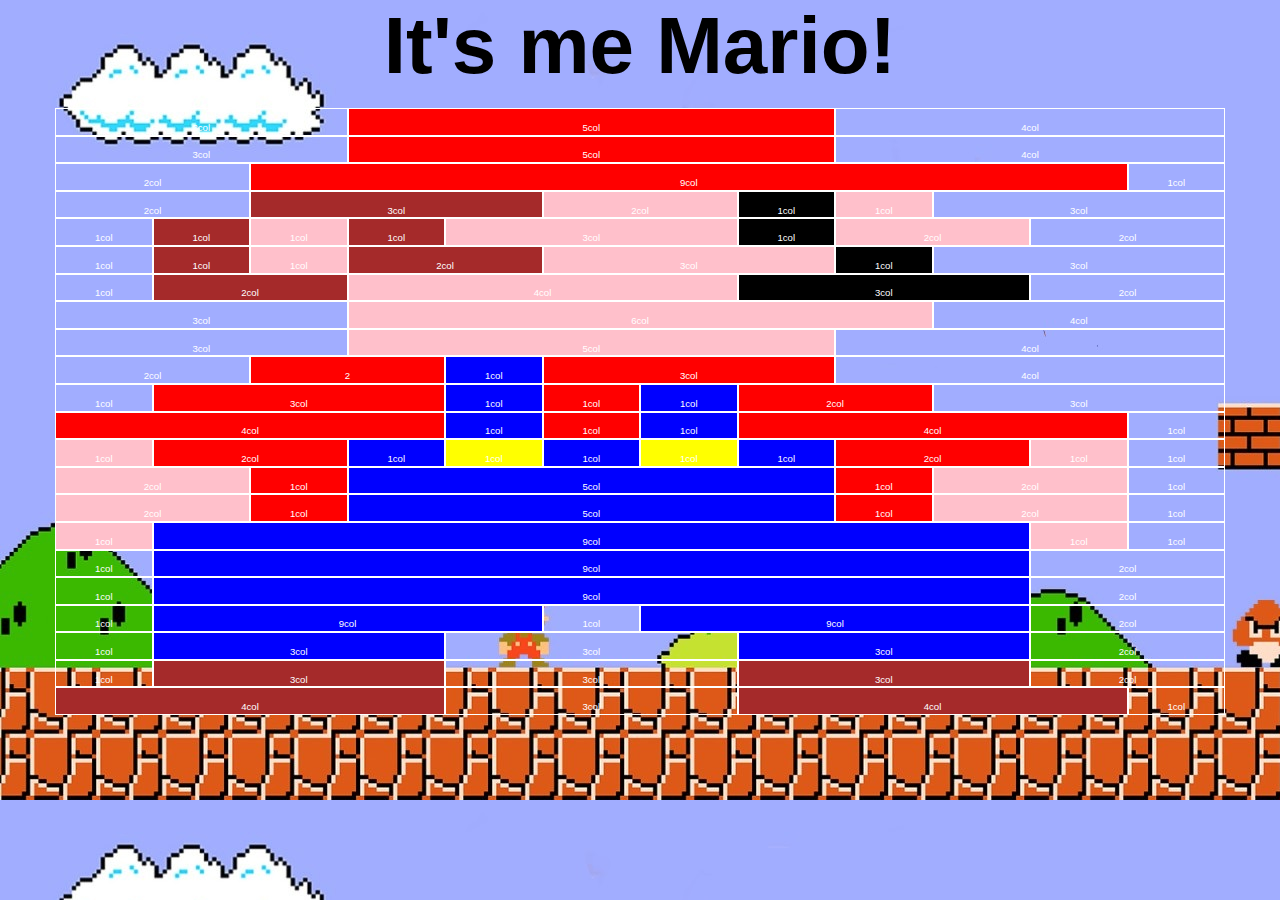
==== bonus.html @ 76bd0d5a "Bonus" ====
<!DOCTYPE html>
<html lang="en">

<head>
    <meta charset="UTF-8">
    <meta name="viewport" content="width=device-width, initial-scale=1.0">
    <title>Bonus </title>
    <link rel="stylesheet" href="./Fogli CSS/12bool-bonus.css">
    <link rel="stylesheet" href="./Fogli CSS/style-bonus.css">
</head>

<body>
    <header>
        <h1>It's me Mario!</h1>
    </header>

    <main>
        <div class="container">
            <!-- 1 row -->
            <div class="row">
                <div class="col-xs-3">
                    <div class="box">3col</div>
                </div>
                <div class="col-xs-5" style="background-color:red">
                    <div class="box">5col</div>
                </div>
                <div class="col-xs-4">
                    <div class="box">4col</div>
                </div>
            </div>
            <!-- 1 bis row -->
            <div class="row">
                <div class="col-xs-3">
                    <div class="box">3col</div>
                </div>
                <div class="col-xs-5" style="background-color:red">
                    <div class="box">5col</div>
                </div>
                <div class="col-xs-4">
                    <div class="box">4col</div>
                </div>
            </div>
            <!-- 2 row -->
            <div class="row">
                <div class="col-xs-2">
                    <div class="box">2col</div>
                </div>
                <div class="col-xs-9" style="background-color:red">
                    <div class="box">9col</div>
                </div>
                <div class="col-xs-1">
                    <div class="box">1col</div>
                </div>
            </div>
            <!-- 3 row -->
            <div class="row">
                <div class="col-xs-2">
                    <div class="box">2col</div>
                </div>
                <div class="col-xs-3" style="background-color:brown">
                    <div class="box">3col</div>
                </div>
                <div class="col-xs-2" style="background-color:pink">
                    <div class="box">2col</div>
                </div>
                <div class="col-xs-1" style="background-color:black">
                    <div class="box">1col</div>
                </div>
                <div class="col-xs-1" style="background-color:pink">
                    <div class="box">1col</div>
                </div>
                <div class="col-xs-3">
                    <div class="box">3col</div>
                </div>
            </div>
            <!-- 4 row -->
            <div class="row">
                <div class="col-xs-1">
                    <div class="box">1col</div>
                </div>
                <div class="col-xs-1" style="background-color:brown">
                    <div class="box">1col</div>
                </div>
                <div class="col-xs-1" style="background-color:pink">
                    <div class="box">1col</div>
                </div>
                <div class="col-xs-1" style="background-color:brown">
                    <div class="box">1col</div>
                </div>
                <div class="col-xs-3" style="background-color:pink">
                    <div class="box">3col</div>
                </div>
                <div class="col-xs-1" style="background-color:black">
                    <div class="box">1col</div>
                </div>
                <div class="col-xs-2" style="background-color:pink">
                    <div class="box">2col</div>
                </div>
                <div class="col-xs-2">
                    <div class="box">2col</div>
                </div>
            </div>
            <!-- 5 row -->
            <div class="row">
                <div class="col-xs-1">
                    <div class="box">1col</div>
                </div>
                <div class="col-xs-1" style="background-color:brown">
                    <div class="box">1col</div>
                </div>
                <div class="col-xs-1" style="background-color:pink">
                    <div class="box">1col</div>
                </div>
                <div class="col-xs-2" style="background-color:brown">
                    <div class="box">2col</div>
                </div>
                <div class="col-xs-3" style="background-color:pink">
                    <div class="box">3col</div>
                </div>
                <div class="col-xs-1" style="background-color:black">
                    <div class="box">1col</div>
                </div>
                <div class="col-xs-3">
                    <div class="box">3col</div>
                </div>
            </div>
            <!-- 6 row -->
            <div class="row">
                <div class="col-xs-1">
                    <div class="box">1col</div>
                </div>
                <div class="col-xs-2" style="background-color:brown">
                    <div class="box">2col</div>
                </div>
                <div class="col-xs-4" style="background-color:pink">
                    <div class="box">4col</div>
                </div>
                <div class="col-xs-3" style="background-color:black">
                    <div class="box">3col</div>
                </div>
                <div class="col-xs-2">
                    <div class="box">2col</div>
                </div>
            </div>
            <!-- 7 row -->
            <div class="row">
                <div class="col-xs-3">
                    <div class="box">3col</div>
                </div>
                <div class="col-xs-6" style="background-color:pink">
                    <div class=" box">6col</div>
                </div>
                <div class="col-xs-3">
                    <div class="box">4col</div>
                </div>
            </div>
            <!-- 8 row -->
            <div class="row">
                <div class="col-xs-3">
                    <div class="box">3col</div>
                </div>
                <div class="col-xs-5" style="background-color:pink">
                    <div class=" box">5col</div>
                </div>
                <div class="col-xs-4">
                    <div class="box">4col</div>
                </div>
            </div>
            <!-- 9 row -->
            <div class="row">
                <div class="col-xs-2">
                    <div class="box">2col</div>
                </div>
                <div class="col-xs-2" style="background-color:red">
                    <div class="box">2</div>
                </div>
                <div class="col-xs-1" style="background-color:blue">
                    <div class="box">1col</div>
                </div>
                <div class="col-xs-3" style="background-color:red">
                    <div class="box">3col</div>
                </div>
                <div class="col-xs-4">
                    <div class="box">4col</div>
                </div>
            </div>
            <!-- 10 row -->
            <div class="row">
                <div class="col-xs-1">
                    <div class="box">1col</div>
                </div>
                <div class="col-xs-3" style="background-color:red">
                    <div class="box">3col</div>
                </div>
                <div class="col-xs-1" style="background-color:blue">
                    <div class="box">1col</div>
                </div>
                <div class="col-xs-1" style="background-color:red">
                    <div class="box">1col</div>
                </div>
                <div class="col-xs-1" style="background-color:blue">
                    <div class="box">1col</div>
                </div>
                <div class="col-xs-2" style="background-color:red">
                    <div class="box">2col</div>
                </div>
                <div class="col-xs-3">
                    <div class="box">3col</div>
                </div>
            </div>
            <!-- 11 row -->
            <div class="row">
                <div class="col-xs-4" style="background-color:red">
                    <div class="box">4col</div>
                </div>
                <div class="col-xs-1" style="background-color:blue">
                    <div class="box">1col</div>
                </div>
                <div class="col-xs-1" style="background-color:red">
                    <div class="box">1col</div>
                </div>
                <div class="col-xs-1" style="background-color:blue">
                    <div class="box">1col</div>
                </div>
                <div class="col-xs-4" style="background-color:red">
                    <div class="box">4col</div>
                </div>
                <div class="col-xs-1">
                    <div class="box">1col</div>
                </div>
            </div>
            <!-- 12 row -->
            <div class="row">
                <div class="col-xs-1" style="background-color:pink">
                    <div class="box">1col</div>
                </div>
                <div class="col-xs-2" style="background-color:red">
                    <div class="box">2col</div>
                </div>
                <div class="col-xs-1" style="background-color:blue">
                    <div class="box">1col</div>
                </div>
                <div class="col-xs-1" style="background-color:yellow">
                    <div class="box">1col</div>
                </div>
                <div class="col-xs-1" style="background-color:blue">
                    <div class="box">1col</div>
                </div>
                <div class="col-xs-1" style="background-color:yellow">
                    <div class="box">1col</div>
                </div>
                <div class="col-xs-1" style="background-color:blue">
                    <div class="box">1col</div>
                </div>
                <div class="col-xs-2" style="background-color:red">
                    <div class="box">2col</div>
                </div>
                <div class="col-xs-1" style="background-color:pink">
                    <div class="box">1col</div>
                </div>
                <div class="col-xs-1">
                    <div class="box">1col</div>
                </div>

            </div>

            <!-- 13 row -->
            <div class="row">
                <div class="col-xs-2" style="background-color:pink">
                    <div class="box">2col</div>
                </div>
                <div class="col-xs-1" style="background-color:red">
                    <div class="box">1col</div>
                </div>
                <div class="col-xs-5" style="background-color:blue">
                    <div class="box">5col</div>
                </div>
                <div class="col-xs-1" style="background-color:red">
                    <div class="box">1col</div>
                </div>
                <div class="col-xs-2" style="background-color:pink">
                    <div class="box">2col</div>
                </div>
                <div class="col-xs-1">
                    <div class="box">1col</div>
                </div>

            </div>

            <!-- 14 row -->
            <div class="row">
                <div class="col-xs-2" style="background-color:pink">
                    <div class="box">2col</div>
                </div>
                <div class="col-xs-1" style="background-color:red">
                    <div class="box">1col</div>
                </div>
                <div class="col-xs-5" style="background-color:blue">
                    <div class="box">5col</div>
                </div>
                <div class="col-xs-1" style="background-color:red">
                    <div class="box">1col</div>
                </div>
                <div class="col-xs-2" style="background-color:pink">
                    <div class="box">2col</div>
                </div>
                <div class="col-xs-1">
                    <div class="box">1col</div>
                </div>

            </div>

            <!-- 16 row -->
            <div class="row">
                <div class="col-xs-1" style="background-color:pink">
                    <div class="box">1col</div>
                </div>
                <div class="col-xs-9" style="background-color:blue">
                    <div class="box">9col</div>
                </div>
                <div class="col-xs-1" style="background-color:pink">
                    <div class="box">1col</div>
                </div>
                <div class="col-xs-1">
                    <div class="box">1col</div>
                </div>
            </div>
            <!-- 16 bis row -->
            <div class="row">
                <div class="col-xs-1">
                    <div class="box">1col</div>
                </div>
                <div class="col-xs-9" style="background-color:blue">
                    <div class="box">9col</div>
                </div>
                <div class="col-xs-2">
                    <div class="box">2col</div>
                </div>
            </div>
            <!-- 16 tris row -->
            <div class="row">
                <div class="col-xs-1">
                    <div class="box">1col</div>
                </div>
                <div class="col-xs-9" style="background-color:blue">
                    <div class="box">9col</div>
                </div>
                <div class="col-xs-2">
                    <div class="box">2col</div>
                </div>
            </div>
            <!-- 17 row -->
            <div class="row">
                <div class="col-xs-1">
                    <div class="box">1col</div>
                </div>
                <div class="col-xs-4" style="background-color:blue">
                    <div class="box">9col</div>
                </div>
                <div class="col-xs-1">
                    <div class="box">1col</div>
                </div>
                <div class="col-xs-4" style="background-color:blue">
                    <div class="box">9col</div>
                </div>
                <div class="col-xs-2">
                    <div class="box">2col</div>
                </div>

            </div>

            <!-- 18 row -->
            <div class="row">
                <div class="col-xs-1">
                    <div class="box">1col</div>
                </div>
                <div class="col-xs-3" style="background-color:blue">
                    <div class="box">3col</div>
                </div>
                <div class="col-xs-3">
                    <div class="box">3col</div>
                </div>
                <div class="col-xs-3" style="background-color:blue">
                    <div class="box">3col</div>
                </div>
                <div class="col-xs-2">
                    <div class="box">2col</div>
                </div>
            </div>

            <!-- 19 row -->
            <div class="row">
                <div class="col-xs-1">
                    <div class="box">1col</div>
                </div>
                <div class="col-xs-3" style="background-color:brown">
                    <div class="box">3col</div>
                </div>
                <div class="col-xs-3">
                    <div class="box">3col</div>
                </div>
                <div class="col-xs-3" style="background-color:brown">
                    <div class="box">3col</div>
                </div>
                <div class="col-xs-2">
                    <div class="box">2col</div>
                </div>
            </div>

            <!-- 20 row -->
            <div class="row">

                <div class="col-xs-4" style="background-color:brown">
                    <div class="box">4col</div>
                </div>
                <div class="col-xs-3">
                    <div class="box">3col</div>
                </div>
                <div class="col-xs-4" style="background-color:brown">
                    <div class="box">4col</div>
                </div>
                <div class="col-xs-1">
                    <div class="box">1col</div>
                </div>
            </div>


        </div>












        </div>
    </main>
</body>
---- Fogli CSS/12bool-bonus.css ----
* {
    padding: 0;
    margin: 0;
    box-sizing: border-box;
}

.container {
    width: 1170px;
    margin: 1rem auto;

}

.row {
    display: flex;
    align-items: center;
    flex-direction: row;
    flex-wrap: wrap;
}

[class*="col-"] {
    flex: 0 0 auto;
}

/* COLUMNS */
.col-xs {
    flex-grow: 1;
    flex-basis: 0;
    max-width: 100%;
}

.col-xs-1 {
    flex-basis: calc((100% / 12) * 1);
    max-width: calc((100% / 12) * 1);
}

.col-xs-2 {
    flex-basis: calc((100% / 12) * 2);
    max-width: calc((100% / 12) * 2);
}

.col-xs-3 {
    flex-basis: calc((100% / 12) * 3);
    max-width: calc((100% / 12) * 3);
}

.col-xs-4 {
    flex-basis: calc((100% / 12) * 4);
    max-width: calc((100% / 12) * 4);
}

.col-xs-5 {
    flex-basis: calc((100% / 12) * 5);
    max-width: calc((100% / 12) * 5);
}

.col-xs-6 {
    flex-basis: calc((100% / 12) * 6);
    max-width: calc((100% / 12) * 6);
}

.col-xs-7 {
    flex-basis: calc((100% / 12) * 7);
    max-width: calc((100% / 12) * 7);
}

.col-xs-8 {
    flex-basis: calc((100% / 12) * 8);
    max-width: calc((100% / 12) * 8);
}

.col-xs-9 {
    flex-basis: calc((100% / 12) * 9);
    max-width: calc((100% / 12) * 9);
}

.col-xs-10 {
    flex-basis: calc((100% / 12) * 10);
    max-width: calc((100% / 12) * 10);
}

.col-xs-11 {
    flex-basis: calc((100% / 12) * 11);
    max-width: calc((100% / 12) * 11);
}

.col-xs-12 {
    flex-basis: calc((100% / 12) * 12);
    max-width: calc((100% / 12) * 12);
}

/* OFFSET */
.col-xs-offset-1 {
    margin-left: calc((100% / 12) * 1);
}

.col-xs-offset-2 {
    margin-left: calc((100% / 12) * 2);
}

.col-xs-offset-3 {
    margin-left: calc((100% / 12) * 3);
}

.col-xs-offset-4 {
    margin-left: calc((100% / 12) * 4);
}

.col-xs-offset-5 {
    margin-left: calc((100% / 12) * 5);
}

.col-xs-offset-6 {
    margin-left: calc((100% / 12) * 6);
}

.col-xs-offset-7 {
    margin-left: calc((100% / 12) * 7);
}

.col-xs-offset-8 {
    margin-left: calc((100% / 12) * 8);
}

.col-xs-offset-9 {
    margin-left: calc((100% / 12) * 9);
}

.col-xs-offset-10 {
    margin-left: calc((100% / 12) * 10);
}

.col-xs-offset-11 {
    margin-left: calc((100% / 12) * 11);
}

.col-xs-offset-12 {
    margin-left: calc((100% / 12) * 12);
}
---- Fogli CSS/style-bonus.css ----
body {
    background: white;
    color: white;
    font-family: sans-serif;
    font-size: 0.6rem;
    background-image: url(../IMG/SuperMarioBros.jpg);
}

.box {
    padding: 0.8rem;
    text-align: center;
    height: 0.2rem;
    border: solid 1px white;
    display: flex;
    justify-content: center;
    align-items: center;
    flex-direction: row;
    flex-wrap: wrap;
}

h1 {
    color: black;
    font-size: 5rem;
    text-align: center;
}
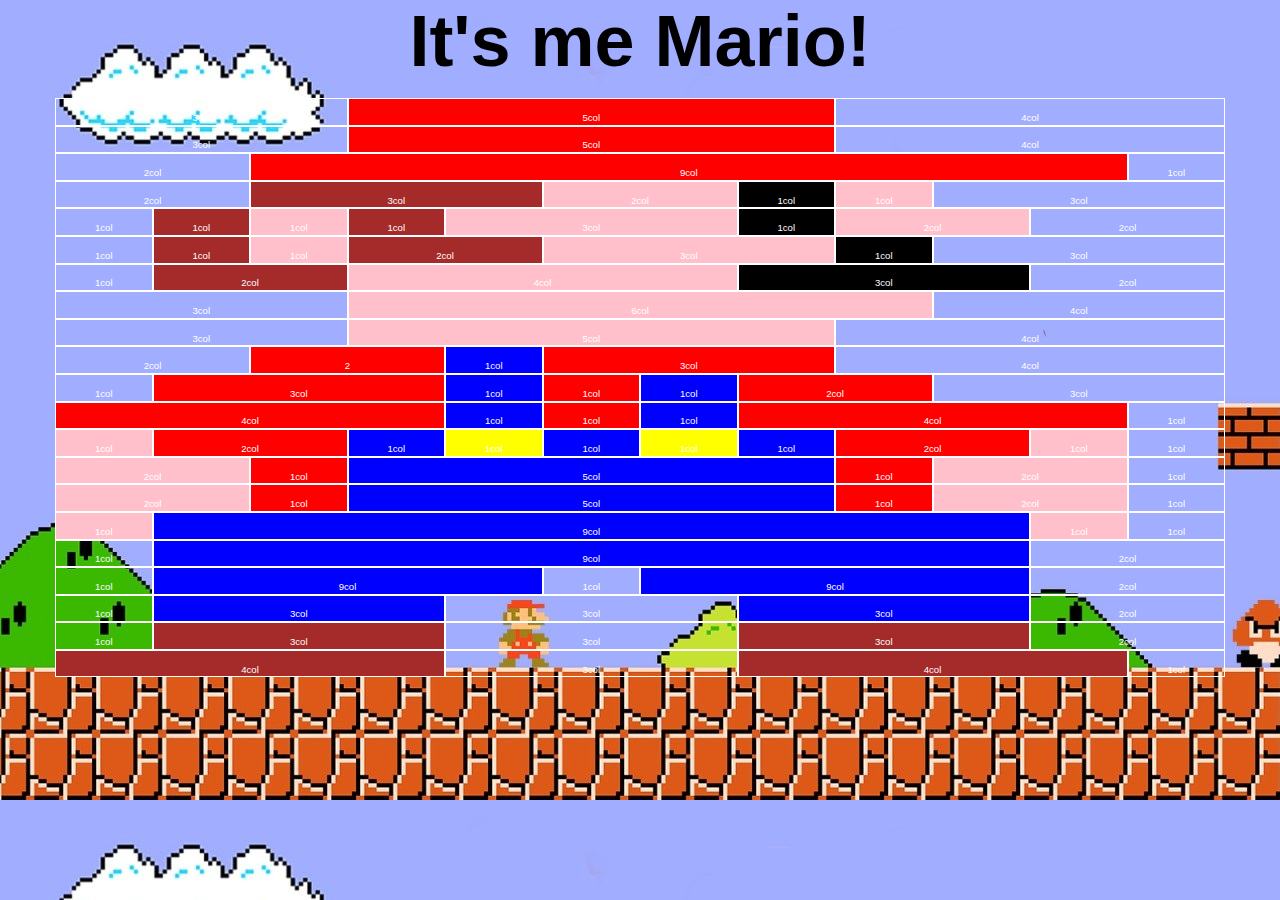
==== commit 2f8d9b50: "Mod. Bonus" ====
--- a/bonus.html
+++ b/bonus.html
@@ -338,17 +338,7 @@
                 </div>
             </div>
             <!-- 16 tris row -->
-            <div class="row">
-                <div class="col-xs-1">
-                    <div class="box">1col</div>
-                </div>
-                <div class="col-xs-9" style="background-color:blue">
-                    <div class="box">9col</div>
-                </div>
-                <div class="col-xs-2">
-                    <div class="box">2col</div>
-                </div>
-            </div>
+
             <!-- 17 row -->
             <div class="row">
                 <div class="col-xs-1">
--- a/Fogli CSS/style-bonus.css
+++ b/Fogli CSS/style-bonus.css
@@ -20,6 +20,6 @@
 
 h1 {
     color: black;
-    font-size: 5rem;
+    font-size: 4.5rem;
     text-align: center;
 }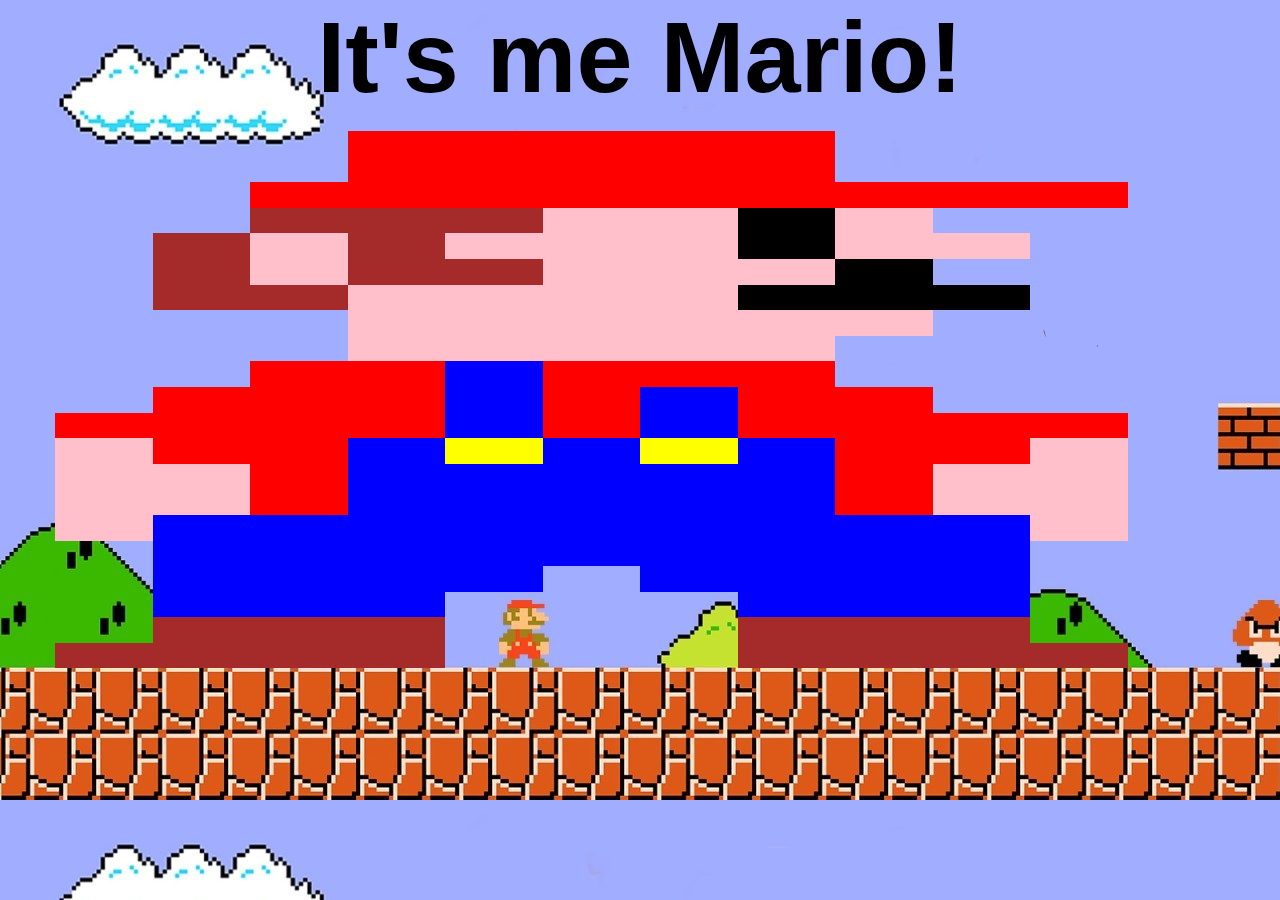
==== commit 01d59dac: "Centrato senza bordi" ====
--- a/bonus.html
+++ b/bonus.html
@@ -19,247 +19,247 @@
             <!-- 1 row -->
             <div class="row">
                 <div class="col-xs-3">
-                    <div class="box">3col</div>
+                    <div class="box"></div>
                 </div>
                 <div class="col-xs-5" style="background-color:red">
-                    <div class="box">5col</div>
+                    <div class="box"></div>
                 </div>
                 <div class="col-xs-4">
-                    <div class="box">4col</div>
+                    <div class="box"></div>
                 </div>
             </div>
             <!-- 1 bis row -->
             <div class="row">
                 <div class="col-xs-3">
-                    <div class="box">3col</div>
+                    <div class="box"></div>
                 </div>
                 <div class="col-xs-5" style="background-color:red">
-                    <div class="box">5col</div>
+                    <div class="box"></div>
                 </div>
                 <div class="col-xs-4">
-                    <div class="box">4col</div>
+                    <div class="box"></div>
                 </div>
             </div>
             <!-- 2 row -->
             <div class="row">
                 <div class="col-xs-2">
-                    <div class="box">2col</div>
+                    <div class="box"></div>
                 </div>
                 <div class="col-xs-9" style="background-color:red">
-                    <div class="box">9col</div>
-                </div>
-                <div class="col-xs-1">
-                    <div class="box">1col</div>
+                    <div class="box"></div>
+                </div>
+                <div class="col-xs-1">
+                    <div class="box"></div>
                 </div>
             </div>
             <!-- 3 row -->
             <div class="row">
                 <div class="col-xs-2">
-                    <div class="box">2col</div>
+                    <div class="box"></div>
                 </div>
                 <div class="col-xs-3" style="background-color:brown">
-                    <div class="box">3col</div>
-                </div>
-                <div class="col-xs-2" style="background-color:pink">
-                    <div class="box">2col</div>
+                    <div class="box"></div>
+                </div>
+                <div class="col-xs-2" style="background-color:pink">
+                    <div class="box"></div>
                 </div>
                 <div class="col-xs-1" style="background-color:black">
-                    <div class="box">1col</div>
-                </div>
-                <div class="col-xs-1" style="background-color:pink">
-                    <div class="box">1col</div>
-                </div>
-                <div class="col-xs-3">
-                    <div class="box">3col</div>
+                    <div class="box"></div>
+                </div>
+                <div class="col-xs-1" style="background-color:pink">
+                    <div class="box"></div>
+                </div>
+                <div class="col-xs-3">
+                    <div class="box"></div>
                 </div>
             </div>
             <!-- 4 row -->
             <div class="row">
                 <div class="col-xs-1">
-                    <div class="box">1col</div>
+                    <div class="box"></div>
                 </div>
                 <div class="col-xs-1" style="background-color:brown">
-                    <div class="box">1col</div>
-                </div>
-                <div class="col-xs-1" style="background-color:pink">
-                    <div class="box">1col</div>
+                    <div class="box"></div>
+                </div>
+                <div class="col-xs-1" style="background-color:pink">
+                    <div class="box"></div>
                 </div>
                 <div class="col-xs-1" style="background-color:brown">
-                    <div class="box">1col</div>
+                    <div class="box"></div>
                 </div>
                 <div class="col-xs-3" style="background-color:pink">
-                    <div class="box">3col</div>
+                    <div class="box"></div>
                 </div>
                 <div class="col-xs-1" style="background-color:black">
-                    <div class="box">1col</div>
-                </div>
-                <div class="col-xs-2" style="background-color:pink">
-                    <div class="box">2col</div>
-                </div>
-                <div class="col-xs-2">
-                    <div class="box">2col</div>
+                    <div class="box"></div>
+                </div>
+                <div class="col-xs-2" style="background-color:pink">
+                    <div class="box"></div>
+                </div>
+                <div class="col-xs-2">
+                    <div class="box"></div>
                 </div>
             </div>
             <!-- 5 row -->
             <div class="row">
                 <div class="col-xs-1">
-                    <div class="box">1col</div>
+                    <div class="box"></div>
                 </div>
                 <div class="col-xs-1" style="background-color:brown">
-                    <div class="box">1col</div>
-                </div>
-                <div class="col-xs-1" style="background-color:pink">
-                    <div class="box">1col</div>
+                    <div class="box"></div>
+                </div>
+                <div class="col-xs-1" style="background-color:pink">
+                    <div class="box"></div>
                 </div>
                 <div class="col-xs-2" style="background-color:brown">
-                    <div class="box">2col</div>
+                    <div class="box"></div>
                 </div>
                 <div class="col-xs-3" style="background-color:pink">
-                    <div class="box">3col</div>
+                    <div class="box"></div>
                 </div>
                 <div class="col-xs-1" style="background-color:black">
-                    <div class="box">1col</div>
-                </div>
-                <div class="col-xs-3">
-                    <div class="box">3col</div>
+                    <div class="box"></div>
+                </div>
+                <div class="col-xs-3">
+                    <div class="box"></div>
                 </div>
             </div>
             <!-- 6 row -->
             <div class="row">
                 <div class="col-xs-1">
-                    <div class="box">1col</div>
+                    <div class="box"></div>
                 </div>
                 <div class="col-xs-2" style="background-color:brown">
-                    <div class="box">2col</div>
+                    <div class="box"></div>
                 </div>
                 <div class="col-xs-4" style="background-color:pink">
-                    <div class="box">4col</div>
+                    <div class="box"></div>
                 </div>
                 <div class="col-xs-3" style="background-color:black">
-                    <div class="box">3col</div>
-                </div>
-                <div class="col-xs-2">
-                    <div class="box">2col</div>
+                    <div class="box"></div>
+                </div>
+                <div class="col-xs-2">
+                    <div class="box"></div>
                 </div>
             </div>
             <!-- 7 row -->
             <div class="row">
                 <div class="col-xs-3">
-                    <div class="box">3col</div>
+                    <div class="box"></div>
                 </div>
                 <div class="col-xs-6" style="background-color:pink">
-                    <div class=" box">6col</div>
-                </div>
-                <div class="col-xs-3">
-                    <div class="box">4col</div>
+                    <div class=" box"></div>
+                </div>
+                <div class="col-xs-3">
+                    <div class="box"></div>
                 </div>
             </div>
             <!-- 8 row -->
             <div class="row">
                 <div class="col-xs-3">
-                    <div class="box">3col</div>
+                    <div class="box"></div>
                 </div>
                 <div class="col-xs-5" style="background-color:pink">
-                    <div class=" box">5col</div>
+                    <div class=" box"></div>
                 </div>
                 <div class="col-xs-4">
-                    <div class="box">4col</div>
+                    <div class="box"></div>
                 </div>
             </div>
             <!-- 9 row -->
             <div class="row">
                 <div class="col-xs-2">
-                    <div class="box">2col</div>
+                    <div class="box"></div>
                 </div>
                 <div class="col-xs-2" style="background-color:red">
-                    <div class="box">2</div>
-                </div>
-                <div class="col-xs-1" style="background-color:blue">
-                    <div class="box">1col</div>
+                    <div class="box"></div>
+                </div>
+                <div class="col-xs-1" style="background-color:blue">
+                    <div class="box"></div>
                 </div>
                 <div class="col-xs-3" style="background-color:red">
-                    <div class="box">3col</div>
+                    <div class="box"></div>
                 </div>
                 <div class="col-xs-4">
-                    <div class="box">4col</div>
+                    <div class="box"></div>
                 </div>
             </div>
             <!-- 10 row -->
             <div class="row">
                 <div class="col-xs-1">
-                    <div class="box">1col</div>
+                    <div class="box"></div>
                 </div>
                 <div class="col-xs-3" style="background-color:red">
-                    <div class="box">3col</div>
-                </div>
-                <div class="col-xs-1" style="background-color:blue">
-                    <div class="box">1col</div>
-                </div>
-                <div class="col-xs-1" style="background-color:red">
-                    <div class="box">1col</div>
-                </div>
-                <div class="col-xs-1" style="background-color:blue">
-                    <div class="box">1col</div>
+                    <div class="box"></div>
+                </div>
+                <div class="col-xs-1" style="background-color:blue">
+                    <div class="box"></div>
+                </div>
+                <div class="col-xs-1" style="background-color:red">
+                    <div class="box"></div>
+                </div>
+                <div class="col-xs-1" style="background-color:blue">
+                    <div class="box"></div>
                 </div>
                 <div class="col-xs-2" style="background-color:red">
-                    <div class="box">2col</div>
-                </div>
-                <div class="col-xs-3">
-                    <div class="box">3col</div>
+                    <div class="box"></div>
+                </div>
+                <div class="col-xs-3">
+                    <div class="box"></div>
                 </div>
             </div>
             <!-- 11 row -->
             <div class="row">
                 <div class="col-xs-4" style="background-color:red">
-                    <div class="box">4col</div>
-                </div>
-                <div class="col-xs-1" style="background-color:blue">
-                    <div class="box">1col</div>
-                </div>
-                <div class="col-xs-1" style="background-color:red">
-                    <div class="box">1col</div>
-                </div>
-                <div class="col-xs-1" style="background-color:blue">
-                    <div class="box">1col</div>
+                    <div class="box"></div>
+                </div>
+                <div class="col-xs-1" style="background-color:blue">
+                    <div class="box"></div>
+                </div>
+                <div class="col-xs-1" style="background-color:red">
+                    <div class="box"></div>
+                </div>
+                <div class="col-xs-1" style="background-color:blue">
+                    <div class="box"></div>
                 </div>
                 <div class="col-xs-4" style="background-color:red">
-                    <div class="box">4col</div>
-                </div>
-                <div class="col-xs-1">
-                    <div class="box">1col</div>
+                    <div class="box"></div>
+                </div>
+                <div class="col-xs-1">
+                    <div class="box"></div>
                 </div>
             </div>
             <!-- 12 row -->
             <div class="row">
                 <div class="col-xs-1" style="background-color:pink">
-                    <div class="box">1col</div>
+                    <div class="box"></div>
                 </div>
                 <div class="col-xs-2" style="background-color:red">
-                    <div class="box">2col</div>
-                </div>
-                <div class="col-xs-1" style="background-color:blue">
-                    <div class="box">1col</div>
+                    <div class="box"></div>
+                </div>
+                <div class="col-xs-1" style="background-color:blue">
+                    <div class="box"></div>
                 </div>
                 <div class="col-xs-1" style="background-color:yellow">
-                    <div class="box">1col</div>
-                </div>
-                <div class="col-xs-1" style="background-color:blue">
-                    <div class="box">1col</div>
+                    <div class="box"></div>
+                </div>
+                <div class="col-xs-1" style="background-color:blue">
+                    <div class="box"></div>
                 </div>
                 <div class="col-xs-1" style="background-color:yellow">
-                    <div class="box">1col</div>
-                </div>
-                <div class="col-xs-1" style="background-color:blue">
-                    <div class="box">1col</div>
+                    <div class="box"></div>
+                </div>
+                <div class="col-xs-1" style="background-color:blue">
+                    <div class="box"></div>
                 </div>
                 <div class="col-xs-2" style="background-color:red">
-                    <div class="box">2col</div>
-                </div>
-                <div class="col-xs-1" style="background-color:pink">
-                    <div class="box">1col</div>
-                </div>
-                <div class="col-xs-1">
-                    <div class="box">1col</div>
+                    <div class="box"></div>
+                </div>
+                <div class="col-xs-1" style="background-color:pink">
+                    <div class="box"></div>
+                </div>
+                <div class="col-xs-1">
+                    <div class="box"></div>
                 </div>
 
             </div>
@@ -267,22 +267,22 @@
             <!-- 13 row -->
             <div class="row">
                 <div class="col-xs-2" style="background-color:pink">
-                    <div class="box">2col</div>
-                </div>
-                <div class="col-xs-1" style="background-color:red">
-                    <div class="box">1col</div>
+                    <div class="box"></div>
+                </div>
+                <div class="col-xs-1" style="background-color:red">
+                    <div class="box"></div>
                 </div>
                 <div class="col-xs-5" style="background-color:blue">
-                    <div class="box">5col</div>
-                </div>
-                <div class="col-xs-1" style="background-color:red">
-                    <div class="box">1col</div>
-                </div>
-                <div class="col-xs-2" style="background-color:pink">
-                    <div class="box">2col</div>
-                </div>
-                <div class="col-xs-1">
-                    <div class="box">1col</div>
+                    <div class="box"></div>
+                </div>
+                <div class="col-xs-1" style="background-color:red">
+                    <div class="box"></div>
+                </div>
+                <div class="col-xs-2" style="background-color:pink">
+                    <div class="box"></div>
+                </div>
+                <div class="col-xs-1">
+                    <div class="box"></div>
                 </div>
 
             </div>
@@ -290,22 +290,22 @@
             <!-- 14 row -->
             <div class="row">
                 <div class="col-xs-2" style="background-color:pink">
-                    <div class="box">2col</div>
-                </div>
-                <div class="col-xs-1" style="background-color:red">
-                    <div class="box">1col</div>
+                    <div class="box"></div>
+                </div>
+                <div class="col-xs-1" style="background-color:red">
+                    <div class="box"></div>
                 </div>
                 <div class="col-xs-5" style="background-color:blue">
-                    <div class="box">5col</div>
-                </div>
-                <div class="col-xs-1" style="background-color:red">
-                    <div class="box">1col</div>
-                </div>
-                <div class="col-xs-2" style="background-color:pink">
-                    <div class="box">2col</div>
-                </div>
-                <div class="col-xs-1">
-                    <div class="box">1col</div>
+                    <div class="box"></div>
+                </div>
+                <div class="col-xs-1" style="background-color:red">
+                    <div class="box"></div>
+                </div>
+                <div class="col-xs-2" style="background-color:pink">
+                    <div class="box"></div>
+                </div>
+                <div class="col-xs-1">
+                    <div class="box"></div>
                 </div>
 
             </div>
@@ -313,28 +313,28 @@
             <!-- 16 row -->
             <div class="row">
                 <div class="col-xs-1" style="background-color:pink">
-                    <div class="box">1col</div>
+                    <div class="box"></div>
                 </div>
                 <div class="col-xs-9" style="background-color:blue">
-                    <div class="box">9col</div>
-                </div>
-                <div class="col-xs-1" style="background-color:pink">
-                    <div class="box">1col</div>
-                </div>
-                <div class="col-xs-1">
-                    <div class="box">1col</div>
+                    <div class="box"></div>
+                </div>
+                <div class="col-xs-1" style="background-color:pink">
+                    <div class="box"></div>
+                </div>
+                <div class="col-xs-1">
+                    <div class="box"></div>
                 </div>
             </div>
             <!-- 16 bis row -->
             <div class="row">
                 <div class="col-xs-1">
-                    <div class="box">1col</div>
+                    <div class="box"></div>
                 </div>
                 <div class="col-xs-9" style="background-color:blue">
-                    <div class="box">9col</div>
-                </div>
-                <div class="col-xs-2">
-                    <div class="box">2col</div>
+                    <div class="box"></div>
+                </div>
+                <div class="col-xs-2">
+                    <div class="box"></div>
                 </div>
             </div>
             <!-- 16 tris row -->
@@ -342,19 +342,19 @@
             <!-- 17 row -->
             <div class="row">
                 <div class="col-xs-1">
-                    <div class="box">1col</div>
+                    <div class="box"></div>
                 </div>
                 <div class="col-xs-4" style="background-color:blue">
-                    <div class="box">9col</div>
-                </div>
-                <div class="col-xs-1">
-                    <div class="box">1col</div>
+                    <div class="box"></div>
+                </div>
+                <div class="col-xs-1">
+                    <div class="box"></div>
                 </div>
                 <div class="col-xs-4" style="background-color:blue">
-                    <div class="box">9col</div>
-                </div>
-                <div class="col-xs-2">
-                    <div class="box">2col</div>
+                    <div class="box"></div>
+                </div>
+                <div class="col-xs-2">
+                    <div class="box"></div>
                 </div>
 
             </div>
@@ -362,38 +362,38 @@
             <!-- 18 row -->
             <div class="row">
                 <div class="col-xs-1">
-                    <div class="box">1col</div>
+                    <div class="box"></div>
                 </div>
                 <div class="col-xs-3" style="background-color:blue">
-                    <div class="box">3col</div>
-                </div>
-                <div class="col-xs-3">
-                    <div class="box">3col</div>
+                    <div class="box"></div>
+                </div>
+                <div class="col-xs-3">
+                    <div class="box"></div>
                 </div>
                 <div class="col-xs-3" style="background-color:blue">
-                    <div class="box">3col</div>
-                </div>
-                <div class="col-xs-2">
-                    <div class="box">2col</div>
+                    <div class="box"></div>
+                </div>
+                <div class="col-xs-2">
+                    <div class="box"></div>
                 </div>
             </div>
 
             <!-- 19 row -->
             <div class="row">
                 <div class="col-xs-1">
-                    <div class="box">1col</div>
+                    <div class="box"></div>
                 </div>
                 <div class="col-xs-3" style="background-color:brown">
-                    <div class="box">3col</div>
-                </div>
-                <div class="col-xs-3">
-                    <div class="box">3col</div>
+                    <div class="box"></div>
+                </div>
+                <div class="col-xs-3">
+                    <div class="box"></div>
                 </div>
                 <div class="col-xs-3" style="background-color:brown">
-                    <div class="box">3col</div>
-                </div>
-                <div class="col-xs-2">
-                    <div class="box">2col</div>
+                    <div class="box"></div>
+                </div>
+                <div class="col-xs-2">
+                    <div class="box"></div>
                 </div>
             </div>
 
@@ -401,16 +401,16 @@
             <div class="row">
 
                 <div class="col-xs-4" style="background-color:brown">
-                    <div class="box">4col</div>
-                </div>
-                <div class="col-xs-3">
-                    <div class="box">3col</div>
+                    <div class="box"></div>
+                </div>
+                <div class="col-xs-3">
+                    <div class="box"></div>
                 </div>
                 <div class="col-xs-4" style="background-color:brown">
-                    <div class="box">4col</div>
-                </div>
-                <div class="col-xs-1">
-                    <div class="box">1col</div>
+                    <div class="box"></div>
+                </div>
+                <div class="col-xs-1">
+                    <div class="box"></div>
                 </div>
             </div>
 
--- a/Fogli CSS/style-bonus.css
+++ b/Fogli CSS/style-bonus.css
@@ -10,7 +10,6 @@
     padding: 0.8rem;
     text-align: center;
     height: 0.2rem;
-    border: solid 1px white;
     display: flex;
     justify-content: center;
     align-items: center;
@@ -20,6 +19,6 @@
 
 h1 {
     color: black;
-    font-size: 4.5rem;
+    font-size: 6.3rem;
     text-align: center;
 }